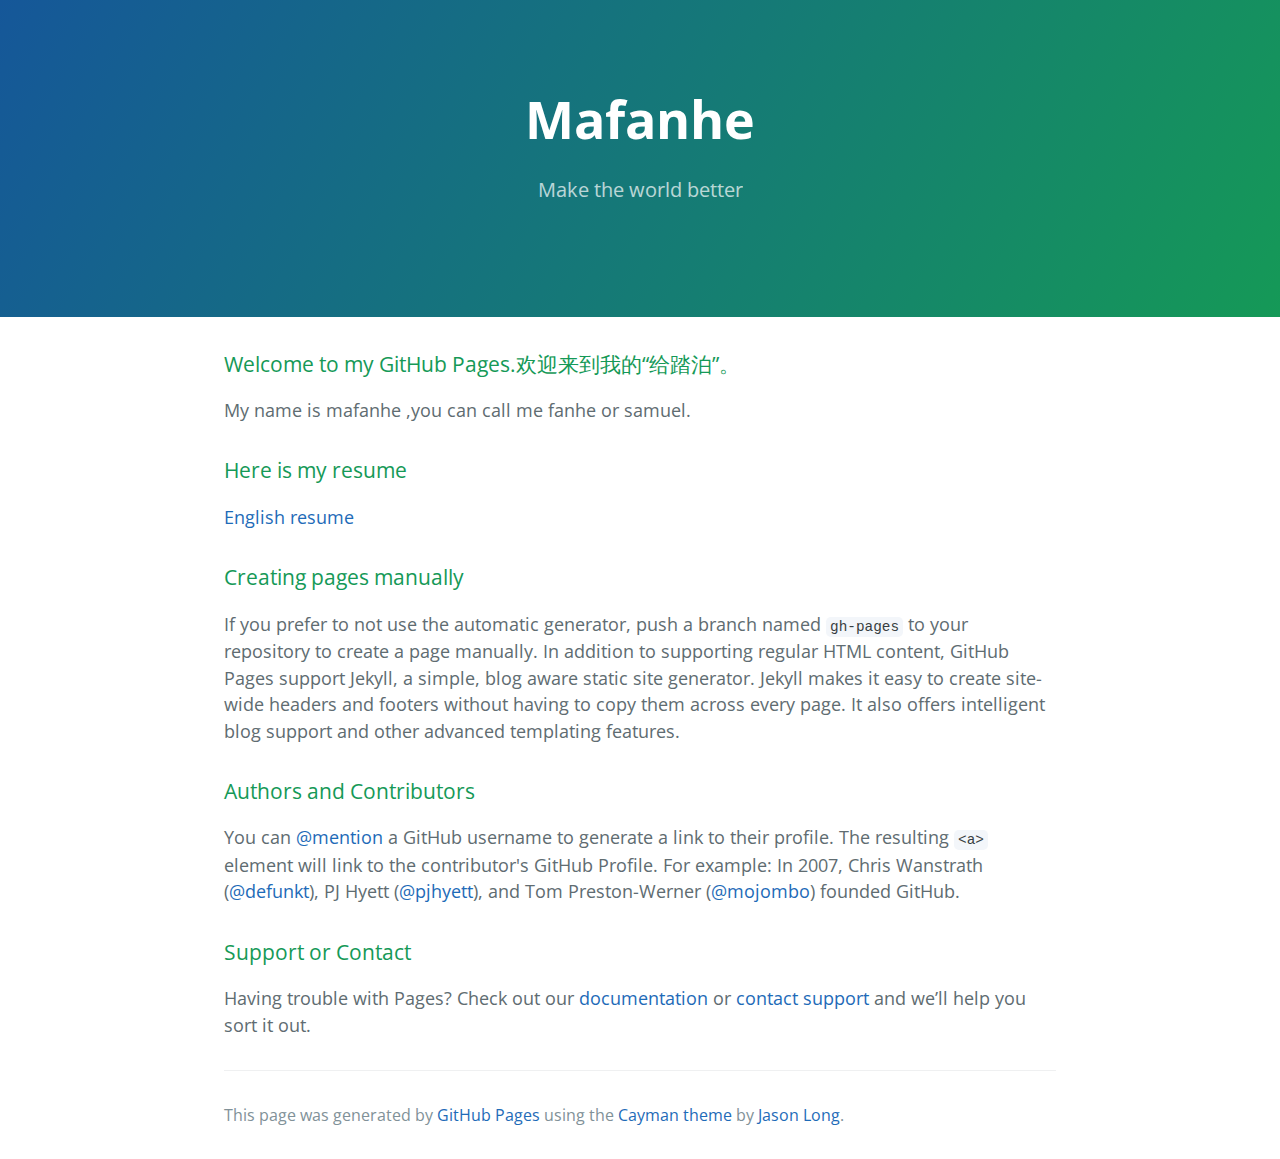
==== index.html @ d30d64c1 "Update index.html" ====
<!DOCTYPE html>
<html lang="en-us">
  <head>
    <meta charset="UTF-8">
    <title>Mafanhe by mafanhe</title>
    <meta name="viewport" content="width=device-width, initial-scale=1">
    <link rel="stylesheet" type="text/css" href="stylesheets/normalize.css" media="screen">
    <link href='http://fonts.googleapis.com/css?family=Open+Sans:400,700' rel='stylesheet' type='text/css'>
    <link rel="stylesheet" type="text/css" href="stylesheets/stylesheet.css" media="screen">
    <link rel="stylesheet" type="text/css" href="stylesheets/github-light.css" media="screen">
  </head>
  <body>
    <section class="page-header">
      <h1 class="project-name">Mafanhe</h1>
      <h2 class="project-tagline">Make the world better</h2>
    </section>

    <section class="main-content">
      <h3>
<a id="welcome-to-my-github-pages欢迎来到我的给踏泊" class="anchor" href="#welcome-to-my-github-pages%E6%AC%A2%E8%BF%8E%E6%9D%A5%E5%88%B0%E6%88%91%E7%9A%84%E7%BB%99%E8%B8%8F%E6%B3%8A" aria-hidden="true"><span class="octicon octicon-link"></span></a>Welcome to my GitHub Pages.欢迎来到我的“给踏泊”。</h3>

<p>My name is mafanhe ,you can call me fanhe or samuel.</p>

<h3>
<a id="here-is-my-resume" class="anchor" href="#here-is-my-resume" aria-hidden="true"><span class="octicon octicon-link"></span></a>Here is my resume</h3>

<p><a href="%E5%9C%A8%E7%BA%BF%E7%AE%80%E5%8E%86%E6%A8%A1%E6%9D%BF.html">English resume</a></p>

<h3>
<a id="creating-pages-manually" class="anchor" href="#creating-pages-manually" aria-hidden="true"><span class="octicon octicon-link"></span></a>Creating pages manually</h3>

<p>If you prefer to not use the automatic generator, push a branch named <code>gh-pages</code> to your repository to create a page manually. In addition to supporting regular HTML content, GitHub Pages support Jekyll, a simple, blog aware static site generator. Jekyll makes it easy to create site-wide headers and footers without having to copy them across every page. It also offers intelligent blog support and other advanced templating features.</p>

<h3>
<a id="authors-and-contributors" class="anchor" href="#authors-and-contributors" aria-hidden="true"><span class="octicon octicon-link"></span></a>Authors and Contributors</h3>

<p>You can <a href="https://github.com/blog/821" class="user-mention">@mention</a> a GitHub username to generate a link to their profile. The resulting <code>&lt;a&gt;</code> element will link to the contributor's GitHub Profile. For example: In 2007, Chris Wanstrath (<a href="https://github.com/defunkt" class="user-mention">@defunkt</a>), PJ Hyett (<a href="https://github.com/pjhyett" class="user-mention">@pjhyett</a>), and Tom Preston-Werner (<a href="https://github.com/mojombo" class="user-mention">@mojombo</a>) founded GitHub.</p>

<h3>
<a id="support-or-contact" class="anchor" href="#support-or-contact" aria-hidden="true"><span class="octicon octicon-link"></span></a>Support or Contact</h3>

<p>Having trouble with Pages? Check out our <a href="https://help.github.com/pages">documentation</a> or <a href="https://github.com/contact">contact support</a> and we’ll help you sort it out.</p>

      <footer class="site-footer">

        <span class="site-footer-credits">This page was generated by <a href="https://pages.github.com">GitHub Pages</a> using the <a href="https://github.com/jasonlong/cayman-theme">Cayman theme</a> by <a href="https://twitter.com/jasonlong">Jason Long</a>.</span>
      </footer>

    </section>

            <script type="text/javascript">
            var gaJsHost = (("https:" == document.location.protocol) ? "https://ssl." : "http://www.");
            document.write(unescape("%3Cscript src='" + gaJsHost + "google-analytics.com/ga.js' type='text/javascript'%3E%3C/script%3E"));
          </script>
          <script type="text/javascript">
            try {
              var pageTracker = _gat._getTracker("CN-320-1992");
            pageTracker._trackPageview();
            } catch(err) {}
          </script>

  </body>
</html>
---- stylesheets/stylesheet.css ----
* {
  box-sizing: border-box; }

body {
  padding: 0;
  margin: 0;
  font-family: "Open Sans", "Helvetica Neue", Helvetica, Arial, sans-serif;
  font-size: 16px;
  line-height: 1.5;
  color: #606c71; }

a {
  color: #1e6bb8;
  text-decoration: none; }
  a:hover {
    text-decoration: underline; }

.btn {
  display: inline-block;
  margin-bottom: 1rem;
  color: rgba(255, 255, 255, 0.7);
  background-color: rgba(255, 255, 255, 0.08);
  border-color: rgba(255, 255, 255, 0.2);
  border-style: solid;
  border-width: 1px;
  border-radius: 0.3rem;
  transition: color 0.2s, background-color 0.2s, border-color 0.2s; }
  .btn + .btn {
    margin-left: 1rem; }

.btn:hover {
  color: rgba(255, 255, 255, 0.8);
  text-decoration: none;
  background-color: rgba(255, 255, 255, 0.2);
  border-color: rgba(255, 255, 255, 0.3); }

@media screen and (min-width: 64em) {
  .btn {
    padding: 0.75rem 1rem; } }

@media screen and (min-width: 42em) and (max-width: 64em) {
  .btn {
    padding: 0.6rem 0.9rem;
    font-size: 0.9rem; } }

@media screen and (max-width: 42em) {
  .btn {
    display: block;
    width: 100%;
    padding: 0.75rem;
    font-size: 0.9rem; }
    .btn + .btn {
      margin-top: 1rem;
      margin-left: 0; } }

.page-header {
  color: #fff;
  text-align: center;
  background-color: #159957;
  background-image: linear-gradient(120deg, #155799, #159957); }

@media screen and (min-width: 64em) {
  .page-header {
    padding: 5rem 6rem; } }

@media screen and (min-width: 42em) and (max-width: 64em) {
  .page-header {
    padding: 3rem 4rem; } }

@media screen and (max-width: 42em) {
  .page-header {
    padding: 2rem 1rem; } }

.project-name {
  margin-top: 0;
  margin-bottom: 0.1rem; }

@media screen and (min-width: 64em) {
  .project-name {
    font-size: 3.25rem; } }

@media screen and (min-width: 42em) and (max-width: 64em) {
  .project-name {
    font-size: 2.25rem; } }

@media screen and (max-width: 42em) {
  .project-name {
    font-size: 1.75rem; } }

.project-tagline {
  margin-bottom: 2rem;
  font-weight: normal;
  opacity: 0.7; }

@media screen and (min-width: 64em) {
  .project-tagline {
    font-size: 1.25rem; } }

@media screen and (min-width: 42em) and (max-width: 64em) {
  .project-tagline {
    font-size: 1.15rem; } }

@media screen and (max-width: 42em) {
  .project-tagline {
    font-size: 1rem; } }

.main-content :first-child {
  margin-top: 0; }
.main-content img {
  max-width: 100%; }
.main-content h1, .main-content h2, .main-content h3, .main-content h4, .main-content h5, .main-content h6 {
  margin-top: 2rem;
  margin-bottom: 1rem;
  font-weight: normal;
  color: #159957; }
.main-content p {
  margin-bottom: 1em; }
.main-content code {
  padding: 2px 4px;
  font-family: Consolas, "Liberation Mono", Menlo, Courier, monospace;
  font-size: 0.9rem;
  color: #383e41;
  background-color: #f3f6fa;
  border-radius: 0.3rem; }
.main-content pre {
  padding: 0.8rem;
  margin-top: 0;
  margin-bottom: 1rem;
  font: 1rem Consolas, "Liberation Mono", Menlo, Courier, monospace;
  color: #567482;
  word-wrap: normal;
  background-color: #f3f6fa;
  border: solid 1px #dce6f0;
  border-radius: 0.3rem; }
  .main-content pre > code {
    padding: 0;
    margin: 0;
    font-size: 0.9rem;
    color: #567482;
    word-break: normal;
    white-space: pre;
    background: transparent;
    border: 0; }
.main-content .highlight {
  margin-bottom: 1rem; }
  .main-content .highlight pre {
    margin-bottom: 0;
    word-break: normal; }
.main-content .highlight pre, .main-content pre {
  padding: 0.8rem;
  overflow: auto;
  font-size: 0.9rem;
  line-height: 1.45;
  border-radius: 0.3rem; }
.main-content pre code, .main-content pre tt {
  display: inline;
  max-width: initial;
  padding: 0;
  margin: 0;
  overflow: initial;
  line-height: inherit;
  word-wrap: normal;
  background-color: transparent;
  border: 0; }
  .main-content pre code:before, .main-content pre code:after, .main-content pre tt:before, .main-content pre tt:after {
    content: normal; }
.main-content ul, .main-content ol {
  margin-top: 0; }
.main-content blockquote {
  padding: 0 1rem;
  margin-left: 0;
  color: #819198;
  border-left: 0.3rem solid #dce6f0; }
  .main-content blockquote > :first-child {
    margin-top: 0; }
  .main-content blockquote > :last-child {
    margin-bottom: 0; }
.main-content table {
  display: block;
  width: 100%;
  overflow: auto;
  word-break: normal;
  word-break: keep-all; }
  .main-content table th {
    font-weight: bold; }
  .main-content table th, .main-content table td {
    padding: 0.5rem 1rem;
    border: 1px solid #e9ebec; }
.main-content dl {
  padding: 0; }
  .main-content dl dt {
    padding: 0;
    margin-top: 1rem;
    font-size: 1rem;
    font-weight: bold; }
  .main-content dl dd {
    padding: 0;
    margin-bottom: 1rem; }
.main-content hr {
  height: 2px;
  padding: 0;
  margin: 1rem 0;
  background-color: #eff0f1;
  border: 0; }

@media screen and (min-width: 64em) {
  .main-content {
    max-width: 64rem;
    padding: 2rem 6rem;
    margin: 0 auto;
    font-size: 1.1rem; } }

@media screen and (min-width: 42em) and (max-width: 64em) {
  .main-content {
    padding: 2rem 4rem;
    font-size: 1.1rem; } }

@media screen and (max-width: 42em) {
  .main-content {
    padding: 2rem 1rem;
    font-size: 1rem; } }

.site-footer {
  padding-top: 2rem;
  margin-top: 2rem;
  border-top: solid 1px #eff0f1; }

.site-footer-owner {
  display: block;
  font-weight: bold; }

.site-footer-credits {
  color: #819198; }

@media screen and (min-width: 64em) {
  .site-footer {
    font-size: 1rem; } }

@media screen and (min-width: 42em) and (max-width: 64em) {
  .site-footer {
    font-size: 1rem; } }

@media screen and (max-width: 42em) {
  .site-footer {
    font-size: 0.9rem; } }
---- stylesheets/github-light.css ----
/*
   Copyright 2014 GitHub Inc.

   Licensed under the Apache License, Version 2.0 (the "License");
   you may not use this file except in compliance with the License.
   You may obtain a copy of the License at

       http://www.apache.org/licenses/LICENSE-2.0

   Unless required by applicable law or agreed to in writing, software
   distributed under the License is distributed on an "AS IS" BASIS,
   WITHOUT WARRANTIES OR CONDITIONS OF ANY KIND, either express or implied.
   See the License for the specific language governing permissions and
   limitations under the License.

*/

.pl-c /* comment */ {
  color: #969896;
}

.pl-c1      /* constant, markup.raw, meta.diff.header, meta.module-reference, meta.property-name, support, support.constant, support.variable, variable.other.constant */,
.pl-s .pl-v /* string variable */ {
  color: #0086b3;
}

.pl-e  /* entity */,
.pl-en /* entity.name */ {
  color: #795da3;
}

.pl-s .pl-s1 /* string source */,
.pl-smi      /* storage.modifier.import, storage.modifier.package, storage.type.java, variable.other, variable.parameter.function */ {
  color: #333;
}

.pl-ent /* entity.name.tag */ {
  color: #63a35c;
}

.pl-k /* keyword, storage, storage.type */ {
  color: #a71d5d;
}

.pl-pds              /* punctuation.definition.string, string.regexp.character-class */,
.pl-s                /* string */,
.pl-s .pl-pse .pl-s1 /* string punctuation.section.embedded source */,
.pl-sr               /* string.regexp */,
.pl-sr .pl-cce       /* string.regexp constant.character.escape */,
.pl-sr .pl-sra       /* string.regexp string.regexp.arbitrary-repitition */,
.pl-sr .pl-sre       /* string.regexp source.ruby.embedded */ {
  color: #183691;
}

.pl-v /* variable */ {
  color: #ed6a43;
}

.pl-id /* invalid.deprecated */ {
  color: #b52a1d;
}

.pl-ii /* invalid.illegal */ {
  background-color: #b52a1d;
  color: #f8f8f8;
}

.pl-sr .pl-cce /* string.regexp constant.character.escape */ {
  color: #63a35c;
  font-weight: bold;
}

.pl-ml /* markup.list */ {
  color: #693a17;
}

.pl-mh        /* markup.heading */,
.pl-mh .pl-en /* markup.heading entity.name */,
.pl-ms        /* meta.separator */ {
  color: #1d3e81;
  font-weight: bold;
}

.pl-mq /* markup.quote */ {
  color: #008080;
}

.pl-mi /* markup.italic */ {
  color: #333;
  font-style: italic;
}

.pl-mb /* markup.bold */ {
  color: #333;
  font-weight: bold;
}

.pl-md /* markup.deleted, meta.diff.header.from-file */ {
  background-color: #ffecec;
  color: #bd2c00;
}

.pl-mi1 /* markup.inserted, meta.diff.header.to-file */ {
  background-color: #eaffea;
  color: #55a532;
}

.pl-mdr /* meta.diff.range */ {
  color: #795da3;
  font-weight: bold;
}

.pl-mo /* meta.output */ {
  color: #1d3e81;
}
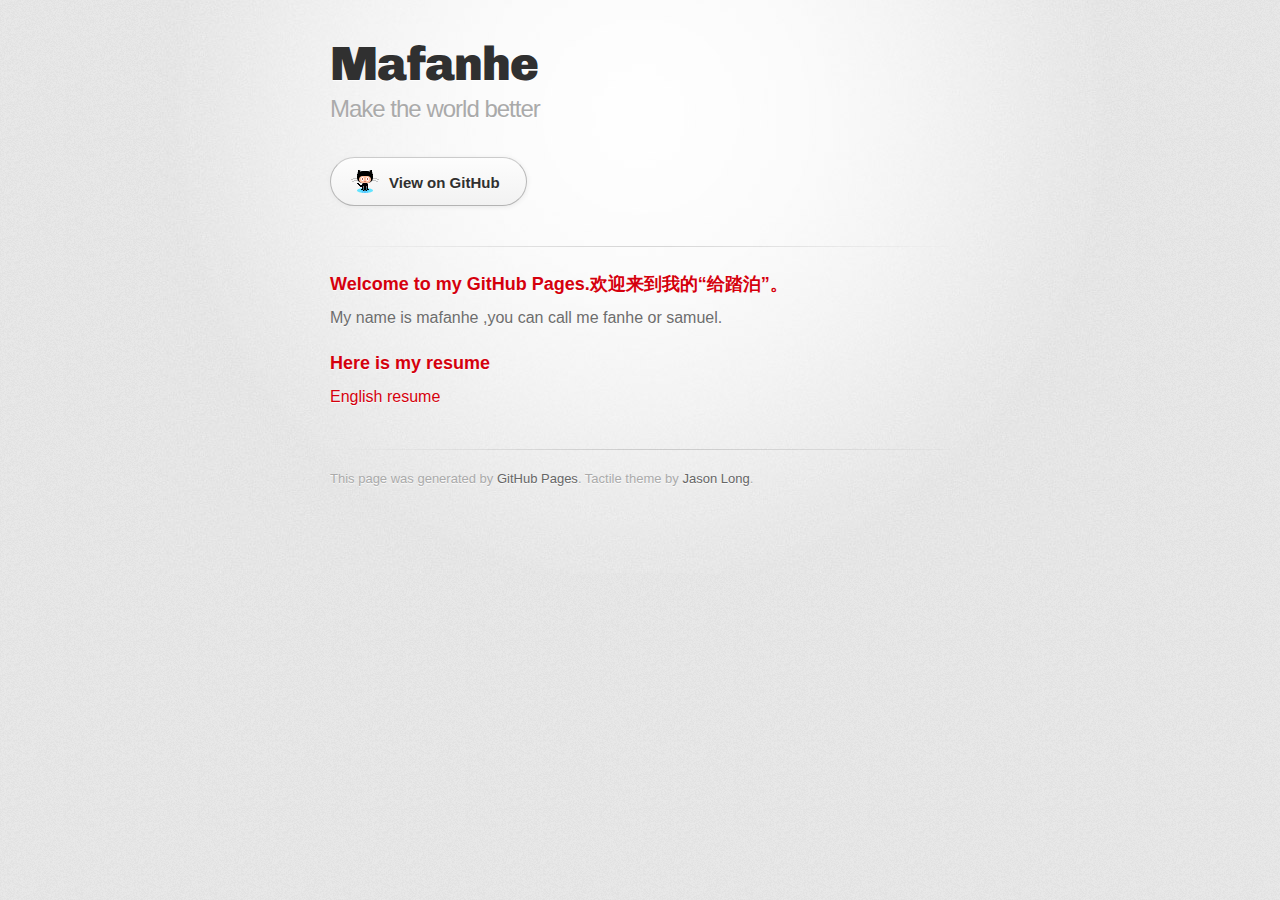
==== commit 5c2b5d1f: "Replace master branch with page content via GitHub" ====
--- a/index.html
+++ b/index.html
@@ -1,22 +1,35 @@
 <!DOCTYPE html>
-<html lang="en-us">
+<html>
   <head>
-    <meta charset="UTF-8">
+    <meta charset='utf-8'>
+    <meta http-equiv="X-UA-Compatible" content="chrome=1">
+    <link href='https://fonts.googleapis.com/css?family=Chivo:900' rel='stylesheet' type='text/css'>
+    <link rel="stylesheet" type="text/css" href="stylesheets/stylesheet.css" media="screen">
+    <link rel="stylesheet" type="text/css" href="stylesheets/github-dark.css" media="screen">
+    <link rel="stylesheet" type="text/css" href="stylesheets/print.css" media="print">
+    <!--[if lt IE 9]>
+    <script src="//html5shiv.googlecode.com/svn/trunk/html5.js"></script>
+    <![endif]-->
     <title>Mafanhe by mafanhe</title>
-    <meta name="viewport" content="width=device-width, initial-scale=1">
-    <link rel="stylesheet" type="text/css" href="stylesheets/normalize.css" media="screen">
-    <link href='http://fonts.googleapis.com/css?family=Open+Sans:400,700' rel='stylesheet' type='text/css'>
-    <link rel="stylesheet" type="text/css" href="stylesheets/stylesheet.css" media="screen">
-    <link rel="stylesheet" type="text/css" href="stylesheets/github-light.css" media="screen">
   </head>
+
   <body>
-    <section class="page-header">
-      <h1 class="project-name">Mafanhe</h1>
-      <h2 class="project-tagline">Make the world better</h2>
-    </section>
+    <div id="container">
+      <div class="inner">
 
-    <section class="main-content">
-      <h3>
+        <header>
+          <h1>Mafanhe</h1>
+          <h2>Make the world better</h2>
+        </header>
+
+        <section id="downloads" class="clearfix">
+          <a href="https://github.com/mafanhe" id="view-on-github" class="button"><span>View on GitHub</span></a>
+        </section>
+
+        <hr>
+
+        <section id="main_content">
+          <h3>
 <a id="welcome-to-my-github-pages欢迎来到我的给踏泊" class="anchor" href="#welcome-to-my-github-pages%E6%AC%A2%E8%BF%8E%E6%9D%A5%E5%88%B0%E6%88%91%E7%9A%84%E7%BB%99%E8%B8%8F%E6%B3%8A" aria-hidden="true"><span class="octicon octicon-link"></span></a>Welcome to my GitHub Pages.欢迎来到我的“给踏泊”。</h3>
 
 <p>My name is mafanhe ,you can call me fanhe or samuel.</p>
@@ -24,31 +37,14 @@
 <h3>
 <a id="here-is-my-resume" class="anchor" href="#here-is-my-resume" aria-hidden="true"><span class="octicon octicon-link"></span></a>Here is my resume</h3>
 
-<p><a href="%E5%9C%A8%E7%BA%BF%E7%AE%80%E5%8E%86%E6%A8%A1%E6%9D%BF.html">English resume</a></p>
+<p><a href="mafanhe.github.io/%E5%9C%A8%E7%BA%BF%E7%AE%80%E5%8E%86%E6%A8%A1%E6%9D%BF.html">English resume</a></p>
+        </section>
 
-<h3>
-<a id="creating-pages-manually" class="anchor" href="#creating-pages-manually" aria-hidden="true"><span class="octicon octicon-link"></span></a>Creating pages manually</h3>
+        <footer>
+          This page was generated by <a href="https://pages.github.com">GitHub Pages</a>. Tactile theme by <a href="https://twitter.com/jasonlong">Jason Long</a>.
+        </footer>
 
-<p>If you prefer to not use the automatic generator, push a branch named <code>gh-pages</code> to your repository to create a page manually. In addition to supporting regular HTML content, GitHub Pages support Jekyll, a simple, blog aware static site generator. Jekyll makes it easy to create site-wide headers and footers without having to copy them across every page. It also offers intelligent blog support and other advanced templating features.</p>
-
-<h3>
-<a id="authors-and-contributors" class="anchor" href="#authors-and-contributors" aria-hidden="true"><span class="octicon octicon-link"></span></a>Authors and Contributors</h3>
-
-<p>You can <a href="https://github.com/blog/821" class="user-mention">@mention</a> a GitHub username to generate a link to their profile. The resulting <code>&lt;a&gt;</code> element will link to the contributor's GitHub Profile. For example: In 2007, Chris Wanstrath (<a href="https://github.com/defunkt" class="user-mention">@defunkt</a>), PJ Hyett (<a href="https://github.com/pjhyett" class="user-mention">@pjhyett</a>), and Tom Preston-Werner (<a href="https://github.com/mojombo" class="user-mention">@mojombo</a>) founded GitHub.</p>
-
-<h3>
-<a id="support-or-contact" class="anchor" href="#support-or-contact" aria-hidden="true"><span class="octicon octicon-link"></span></a>Support or Contact</h3>
-
-<p>Having trouble with Pages? Check out our <a href="https://help.github.com/pages">documentation</a> or <a href="https://github.com/contact">contact support</a> and we’ll help you sort it out.</p>
-
-      <footer class="site-footer">
-
-        <span class="site-footer-credits">This page was generated by <a href="https://pages.github.com">GitHub Pages</a> using the <a href="https://github.com/jasonlong/cayman-theme">Cayman theme</a> by <a href="https://twitter.com/jasonlong">Jason Long</a>.</span>
-      </footer>
-
-    </section>
-
-            <script type="text/javascript">
+                  <script type="text/javascript">
             var gaJsHost = (("https:" == document.location.protocol) ? "https://ssl." : "http://www.");
             document.write(unescape("%3Cscript src='" + gaJsHost + "google-analytics.com/ga.js' type='text/javascript'%3E%3C/script%3E"));
           </script>
@@ -59,6 +55,7 @@
             } catch(err) {}
           </script>
 
+      </div>
+    </div>
   </body>
 </html>
-
--- a/stylesheets/stylesheet.css
+++ b/stylesheets/stylesheet.css
@@ -1,245 +1,373 @@
-* {
-  box-sizing: border-box; }
-
+/* http://meyerweb.com/eric/tools/css/reset/
+   v2.0 | 20110126
+   License: none (public domain)
+*/
+html, body, div, span, applet, object, iframe,
+h1, h2, h3, h4, h5, h6, p, blockquote, pre,
+a, abbr, acronym, address, big, cite, code,
+del, dfn, em, img, ins, kbd, q, s, samp,
+small, strike, strong, sub, sup, tt, var,
+b, u, i, center,
+dl, dt, dd, ol, ul, li,
+fieldset, form, label, legend,
+table, caption, tbody, tfoot, thead, tr, th, td,
+article, aside, canvas, details, embed,
+figure, figcaption, footer, header, hgroup,
+menu, nav, output, ruby, section, summary,
+time, mark, audio, video {
+	padding: 0;
+	margin: 0;
+	font: inherit;
+	font-size: 100%;
+	vertical-align: baseline;
+	border: 0;
+}
+/* HTML5 display-role reset for older browsers */
+article, aside, details, figcaption, figure,
+footer, header, hgroup, menu, nav, section {
+	display: block;
+}
 body {
+	line-height: 1;
+}
+ol, ul {
+	list-style: none;
+}
+blockquote, q {
+	quotes: none;
+}
+blockquote:before, blockquote:after,
+q:before, q:after {
+	content: '';
+	content: none;
+}
+table {
+	border-spacing: 0;
+	border-collapse: collapse;
+}
+
+/* LAYOUT STYLES */
+body {
+  font-family: 'Helvetica Neue', Helvetica, Arial, serif;
+  font-size: 1em;
+  line-height: 1.5;
+  color: #6d6d6d;
+  text-shadow: 0 1px 0 rgba(255, 255, 255, 0.8);
+  background: #e7e7e7 url(../images/body-bg.png) 0 0 repeat;
+}
+
+a {
+  color: #d5000d;
+}
+a:hover {
+  color: #c5000c;
+}
+
+header {
+  padding-top: 35px;
+  padding-bottom: 25px;
+}
+
+header h1 {
+  font-family: 'Chivo', 'Helvetica Neue', Helvetica, Arial, serif;
+  font-size: 48px; font-weight: 900;
+  line-height: 1.2;
+  color: #303030;
+  letter-spacing: -1px;
+}
+
+header h2 {
+  font-size: 24px;
+  font-weight: normal;
+  line-height: 1.3;
+  color: #aaa;
+  letter-spacing: -1px;
+}
+
+#container {
+  min-height: 595px;
+  background: transparent url(../images/highlight-bg.jpg) 50% 0 no-repeat;
+}
+
+.inner {
+  width: 620px;
+  margin: 0 auto;
+}
+
+#container .inner img {
+  max-width: 100%;
+}
+
+#downloads {
+  margin-bottom: 40px;
+}
+
+a.button {
+  display: block;
+  float: left;
+  width: 179px;
+  padding: 12px 8px 12px 8px;
+  margin-right: 14px;
+  font-size: 15px;
+  font-weight: bold;
+  line-height: 25px;
+  color: #303030;
+  background: #fdfdfd; /* Old browsers */
+  background: -moz-linear-gradient(top,  #fdfdfd 0%, #f2f2f2 100%); /* FF3.6+ */
+  background: -webkit-gradient(linear, left top, left bottom, color-stop(0%,#fdfdfd), color-stop(100%,#f2f2f2)); /* Chrome,Safari4+ */
+  background: -webkit-linear-gradient(top,  #fdfdfd 0%,#f2f2f2 100%); /* Chrome10+,Safari5.1+ */
+  background: -o-linear-gradient(top,  #fdfdfd 0%,#f2f2f2 100%); /* Opera 11.10+ */
+  background: -ms-linear-gradient(top,  #fdfdfd 0%,#f2f2f2 100%); /* IE10+ */
+  background: linear-gradient(top,  #fdfdfd 0%,#f2f2f2 100%); /* W3C */
+  filter: progid:DXImageTransform.Microsoft.gradient( startColorstr='#fdfdfd', endColorstr='#f2f2f2',GradientType=0 ); /* IE6-9 */
+  border-top: solid 1px #cbcbcb;
+  border-right: solid 1px #b7b7b7;
+  border-bottom: solid 1px #b3b3b3;
+  border-left: solid 1px #b7b7b7;
+  border-radius: 30px;
+  -webkit-box-shadow: 10px 10px 5px #888;
+  -moz-box-shadow: 10px 10px 5px #888;
+  box-shadow: 0px 1px 5px #e8e8e8;
+  -moz-border-radius: 30px;
+  -webkit-border-radius: 30px;
+}
+a.button:hover {
+  background: #fafafa; /* Old browsers */
+  background: -moz-linear-gradient(top,  #fdfdfd 0%, #f6f6f6 100%); /* FF3.6+ */
+  background: -webkit-gradient(linear, left top, left bottom, color-stop(0%,#fdfdfd), color-stop(100%,#f6f6f6)); /* Chrome,Safari4+ */
+  background: -webkit-linear-gradient(top,  #fdfdfd 0%,#f6f6f6 100%); /* Chrome10+,Safari5.1+ */
+  background: -o-linear-gradient(top,  #fdfdfd 0%,#f6f6f6 100%); /* Opera 11.10+ */
+  background: -ms-linear-gradient(top,  #fdfdfd 0%,#f6f6f6 100%); /* IE10+ */
+  background: linear-gradient(top,  #fdfdfd 0%,#f6f6f6, 100%); /* W3C */
+  filter: progid:DXImageTransform.Microsoft.gradient( startColorstr='#fdfdfd', endColorstr='#f6f6f6',GradientType=0 ); /* IE6-9 */
+  border-top: solid 1px #b7b7b7;
+  border-right: solid 1px #b3b3b3;
+  border-bottom: solid 1px #b3b3b3;
+  border-left: solid 1px #b3b3b3;
+}
+
+a.button span {
+  display: block;
+  height: 23px;
+  padding-left: 50px;
+}
+
+#download-zip span {
+  background: transparent url(../images/zip-icon.png) 12px 50% no-repeat;
+}
+#download-tar-gz span {
+  background: transparent url(../images/tar-gz-icon.png) 12px 50% no-repeat;
+}
+#view-on-github span {
+  background: transparent url(../images/octocat-icon.png) 12px 50% no-repeat;
+}
+#view-on-github {
+  margin-right: 0;
+}
+
+code, pre {
+  margin-bottom: 30px;
+  font-family: Monaco, "Bitstream Vera Sans Mono", "Lucida Console", Terminal;
+  font-size: 14px;
+  color: #222;
+}
+
+code {
+  padding: 0 3px;
+  background-color: #f2f2f2;
+  border: solid 1px #ddd;
+}
+
+pre {
+  padding: 20px;
+  overflow: auto;
+  color: #f2f2f2;
+  text-shadow: none;
+  background: #303030;
+}
+pre code {
   padding: 0;
-  margin: 0;
-  font-family: "Open Sans", "Helvetica Neue", Helvetica, Arial, sans-serif;
+  color: #f2f2f2;
+  background-color: #303030;
+  border: none;
+}
+
+ul, ol, dl {
+  margin-bottom: 20px;
+}
+
+
+/* COMMON STYLES */
+
+hr {
+  height: 1px;
+  padding-bottom: 1em;
+  margin-top: 1em;
+  line-height: 1px;
+  background: transparent url('../images/hr.png') 50% 0 no-repeat;
+  border: none;
+}
+
+strong {
+  font-weight: bold;
+}
+
+em {
+  font-style: italic;
+}
+
+table {
+  width: 100%;
+  border: 1px solid #ebebeb;
+}
+
+th {
+  font-weight: 500;
+}
+
+td {
+  font-weight: 300;
+  text-align: center;
+  border: 1px solid #ebebeb;
+}
+
+form {
+  padding: 20px;
+  background: #f2f2f2;
+
+}
+
+
+/* GENERAL ELEMENT TYPE STYLES */
+
+h1 {
+  font-size: 32px;
+}
+
+h2 {
+  margin-bottom: 8px;
+  font-size: 22px;
+  font-weight: bold;
+  color: #303030;
+}
+
+h3 {
+  margin-bottom: 8px;
+  font-size: 18px;
+  font-weight: bold;
+  color: #d5000d;
+}
+
+h4 {
   font-size: 16px;
-  line-height: 1.5;
-  color: #606c71; }
+  font-weight: bold;
+  color: #303030;
+}
+
+h5 {
+  font-size: 1em;
+  color: #303030;
+}
+
+h6 {
+  font-size: .8em;
+  color: #303030;
+}
+
+p {
+  margin-bottom: 20px;
+  font-weight: 300;
+}
 
 a {
-  color: #1e6bb8;
-  text-decoration: none; }
-  a:hover {
-    text-decoration: underline; }
-
-.btn {
-  display: inline-block;
-  margin-bottom: 1rem;
-  color: rgba(255, 255, 255, 0.7);
-  background-color: rgba(255, 255, 255, 0.08);
-  border-color: rgba(255, 255, 255, 0.2);
-  border-style: solid;
-  border-width: 1px;
-  border-radius: 0.3rem;
-  transition: color 0.2s, background-color 0.2s, border-color 0.2s; }
-  .btn + .btn {
-    margin-left: 1rem; }
-
-.btn:hover {
-  color: rgba(255, 255, 255, 0.8);
   text-decoration: none;
-  background-color: rgba(255, 255, 255, 0.2);
-  border-color: rgba(255, 255, 255, 0.3); }
-
-@media screen and (min-width: 64em) {
-  .btn {
-    padding: 0.75rem 1rem; } }
-
-@media screen and (min-width: 42em) and (max-width: 64em) {
-  .btn {
-    padding: 0.6rem 0.9rem;
-    font-size: 0.9rem; } }
-
-@media screen and (max-width: 42em) {
-  .btn {
-    display: block;
-    width: 100%;
-    padding: 0.75rem;
-    font-size: 0.9rem; }
-    .btn + .btn {
-      margin-top: 1rem;
-      margin-left: 0; } }
-
-.page-header {
-  color: #fff;
-  text-align: center;
-  background-color: #159957;
-  background-image: linear-gradient(120deg, #155799, #159957); }
-
-@media screen and (min-width: 64em) {
-  .page-header {
-    padding: 5rem 6rem; } }
-
-@media screen and (min-width: 42em) and (max-width: 64em) {
-  .page-header {
-    padding: 3rem 4rem; } }
-
-@media screen and (max-width: 42em) {
-  .page-header {
-    padding: 2rem 1rem; } }
-
-.project-name {
-  margin-top: 0;
-  margin-bottom: 0.1rem; }
-
-@media screen and (min-width: 64em) {
-  .project-name {
-    font-size: 3.25rem; } }
-
-@media screen and (min-width: 42em) and (max-width: 64em) {
-  .project-name {
-    font-size: 2.25rem; } }
-
-@media screen and (max-width: 42em) {
-  .project-name {
-    font-size: 1.75rem; } }
-
-.project-tagline {
-  margin-bottom: 2rem;
-  font-weight: normal;
-  opacity: 0.7; }
-
-@media screen and (min-width: 64em) {
-  .project-tagline {
-    font-size: 1.25rem; } }
-
-@media screen and (min-width: 42em) and (max-width: 64em) {
-  .project-tagline {
-    font-size: 1.15rem; } }
-
-@media screen and (max-width: 42em) {
-  .project-tagline {
-    font-size: 1rem; } }
-
-.main-content :first-child {
-  margin-top: 0; }
-.main-content img {
-  max-width: 100%; }
-.main-content h1, .main-content h2, .main-content h3, .main-content h4, .main-content h5, .main-content h6 {
-  margin-top: 2rem;
-  margin-bottom: 1rem;
-  font-weight: normal;
-  color: #159957; }
-.main-content p {
-  margin-bottom: 1em; }
-.main-content code {
-  padding: 2px 4px;
-  font-family: Consolas, "Liberation Mono", Menlo, Courier, monospace;
-  font-size: 0.9rem;
-  color: #383e41;
-  background-color: #f3f6fa;
-  border-radius: 0.3rem; }
-.main-content pre {
-  padding: 0.8rem;
-  margin-top: 0;
-  margin-bottom: 1rem;
-  font: 1rem Consolas, "Liberation Mono", Menlo, Courier, monospace;
-  color: #567482;
-  word-wrap: normal;
-  background-color: #f3f6fa;
-  border: solid 1px #dce6f0;
-  border-radius: 0.3rem; }
-  .main-content pre > code {
-    padding: 0;
-    margin: 0;
-    font-size: 0.9rem;
-    color: #567482;
-    word-break: normal;
-    white-space: pre;
-    background: transparent;
-    border: 0; }
-.main-content .highlight {
-  margin-bottom: 1rem; }
-  .main-content .highlight pre {
-    margin-bottom: 0;
-    word-break: normal; }
-.main-content .highlight pre, .main-content pre {
-  padding: 0.8rem;
-  overflow: auto;
-  font-size: 0.9rem;
-  line-height: 1.45;
-  border-radius: 0.3rem; }
-.main-content pre code, .main-content pre tt {
-  display: inline;
-  max-width: initial;
-  padding: 0;
-  margin: 0;
-  overflow: initial;
-  line-height: inherit;
-  word-wrap: normal;
-  background-color: transparent;
-  border: 0; }
-  .main-content pre code:before, .main-content pre code:after, .main-content pre tt:before, .main-content pre tt:after {
-    content: normal; }
-.main-content ul, .main-content ol {
-  margin-top: 0; }
-.main-content blockquote {
-  padding: 0 1rem;
-  margin-left: 0;
-  color: #819198;
-  border-left: 0.3rem solid #dce6f0; }
-  .main-content blockquote > :first-child {
-    margin-top: 0; }
-  .main-content blockquote > :last-child {
-    margin-bottom: 0; }
-.main-content table {
+}
+
+p a {
+  font-weight: 400;
+}
+
+blockquote {
+  padding: 0 0 0 30px;
+  margin-bottom: 20px;
+  font-size: 1.6em;
+  border-left: 10px solid #e9e9e9;
+}
+
+ul li {
+  list-style-position: inside;
+  list-style: disc;
+  padding-left: 20px;
+}
+
+ol li {
+  list-style-position: inside;
+  list-style: decimal;
+  padding-left: 3px;
+}
+
+dl dt {
+  color: #303030;
+}
+
+footer {
+  padding-top: 20px;
+  padding-bottom: 30px;
+  margin-top: 40px;
+  font-size: 13px;
+  color: #aaa;
+  background: transparent url('../images/hr.png') 0 0 no-repeat;
+}
+
+footer a {
+  color: #666;
+}
+footer a:hover {
+  color: #444;
+}
+
+/* MISC */
+.clearfix:after {
   display: block;
-  width: 100%;
-  overflow: auto;
-  word-break: normal;
-  word-break: keep-all; }
-  .main-content table th {
-    font-weight: bold; }
-  .main-content table th, .main-content table td {
-    padding: 0.5rem 1rem;
-    border: 1px solid #e9ebec; }
-.main-content dl {
-  padding: 0; }
-  .main-content dl dt {
-    padding: 0;
-    margin-top: 1rem;
-    font-size: 1rem;
-    font-weight: bold; }
-  .main-content dl dd {
-    padding: 0;
-    margin-bottom: 1rem; }
-.main-content hr {
-  height: 2px;
-  padding: 0;
-  margin: 1rem 0;
-  background-color: #eff0f1;
-  border: 0; }
-
-@media screen and (min-width: 64em) {
-  .main-content {
-    max-width: 64rem;
-    padding: 2rem 6rem;
+  height: 0;
+  clear: both;
+  visibility: hidden;
+  content: '.';
+}
+
+.clearfix {display: inline-block;}
+* html .clearfix {height: 1%;}
+.clearfix {display: block;}
+
+/* #Media Queries
+================================================== */
+
+/* Smaller than standard 960 (devices and browsers) */
+@media only screen and (max-width: 959px) { }
+
+/* Tablet Portrait size to standard 960 (devices and browsers) */
+@media only screen and (min-width: 768px) and (max-width: 959px) { }
+
+/* All Mobile Sizes (devices and browser) */
+@media only screen and (max-width: 767px) {
+  header {
+    padding-top: 10px;
+    padding-bottom: 10px;
+  }
+  #downloads {
+    margin-bottom: 25px;
+  }
+  #download-zip, #download-tar-gz {
+    display: none;
+  }
+  .inner {
+    width: 94%;
     margin: 0 auto;
-    font-size: 1.1rem; } }
-
-@media screen and (min-width: 42em) and (max-width: 64em) {
-  .main-content {
-    padding: 2rem 4rem;
-    font-size: 1.1rem; } }
-
-@media screen and (max-width: 42em) {
-  .main-content {
-    padding: 2rem 1rem;
-    font-size: 1rem; } }
-
-.site-footer {
-  padding-top: 2rem;
-  margin-top: 2rem;
-  border-top: solid 1px #eff0f1; }
-
-.site-footer-owner {
-  display: block;
-  font-weight: bold; }
-
-.site-footer-credits {
-  color: #819198; }
-
-@media screen and (min-width: 64em) {
-  .site-footer {
-    font-size: 1rem; } }
-
-@media screen and (min-width: 42em) and (max-width: 64em) {
-  .site-footer {
-    font-size: 1rem; } }
-
-@media screen and (max-width: 42em) {
-  .site-footer {
-    font-size: 0.9rem; } }
+  }
+}
+
+/* Mobile Landscape Size to Tablet Portrait (devices and browsers) */
+@media only screen and (min-width: 480px) and (max-width: 767px) { }
+
+/* Mobile Portrait Size to Mobile Landscape Size (devices and browsers) */
+@media only screen and (max-width: 479px) { }
--- a/stylesheets/github-dark.css
+++ b/stylesheets/github-dark.css
@@ -0,0 +1,116 @@
+/*
+   Copyright 2014 GitHub Inc.
+
+   Licensed under the Apache License, Version 2.0 (the "License");
+   you may not use this file except in compliance with the License.
+   You may obtain a copy of the License at
+
+       http://www.apache.org/licenses/LICENSE-2.0
+
+   Unless required by applicable law or agreed to in writing, software
+   distributed under the License is distributed on an "AS IS" BASIS,
+   WITHOUT WARRANTIES OR CONDITIONS OF ANY KIND, either express or implied.
+   See the License for the specific language governing permissions and
+   limitations under the License.
+
+*/
+
+.pl-c /* comment */ {
+  color: #969896;
+}
+
+.pl-c1      /* constant, markup.raw, meta.diff.header, meta.module-reference, meta.property-name, support, support.constant, support.variable, variable.other.constant */,
+.pl-s .pl-v /* string variable */ {
+  color: #0099cd;
+}
+
+.pl-e  /* entity */,
+.pl-en /* entity.name */ {
+  color: #9774cb;
+}
+
+.pl-s .pl-s1 /* string source */,
+.pl-smi      /* storage.modifier.import, storage.modifier.package, storage.type.java, variable.other, variable.parameter.function */ {
+  color: #ddd;
+}
+
+.pl-ent /* entity.name.tag */ {
+  color: #7bcc72;
+}
+
+.pl-k /* keyword, storage, storage.type */ {
+  color: #cc2372;
+}
+
+.pl-pds              /* punctuation.definition.string, string.regexp.character-class */,
+.pl-s                /* string */,
+.pl-s .pl-pse .pl-s1 /* string punctuation.section.embedded source */,
+.pl-sr               /* string.regexp */,
+.pl-sr .pl-cce       /* string.regexp constant.character.escape */,
+.pl-sr .pl-sra       /* string.regexp string.regexp.arbitrary-repitition */,
+.pl-sr .pl-sre       /* string.regexp source.ruby.embedded */ {
+  color: #3c66e2;
+}
+
+.pl-v /* variable */ {
+  color: #fb8764;
+}
+
+.pl-id /* invalid.deprecated */ {
+  color: #e63525;
+}
+
+.pl-ii /* invalid.illegal */ {
+  background-color: #e63525;
+  color: #f8f8f8;
+}
+
+.pl-sr .pl-cce /* string.regexp constant.character.escape */ {
+  color: #7bcc72;
+  font-weight: bold;
+}
+
+.pl-ml /* markup.list */ {
+  color: #c26b2b;
+}
+
+.pl-mh        /* markup.heading */,
+.pl-mh .pl-en /* markup.heading entity.name */,
+.pl-ms        /* meta.separator */ {
+  color: #264ec5;
+  font-weight: bold;
+}
+
+.pl-mq /* markup.quote */ {
+  color: #00acac;
+}
+
+.pl-mi /* markup.italic */ {
+  color: #ddd;
+  font-style: italic;
+}
+
+.pl-mb /* markup.bold */ {
+  color: #ddd;
+  font-weight: bold;
+}
+
+.pl-md /* markup.deleted, meta.diff.header.from-file */ {
+  background-color: #ffecec;
+  color: #bd2c00;
+}
+
+.pl-mi1 /* markup.inserted, meta.diff.header.to-file */ {
+  background-color: #eaffea;
+  color: #55a532;
+}
+
+.pl-mdr /* meta.diff.range */ {
+  color: #9774cb;
+  font-weight: bold;
+}
+
+.pl-mo /* meta.output */ {
+  color: #264ec5;
+}
+
--- a/stylesheets/print.css
+++ b/stylesheets/print.css
@@ -0,0 +1,228 @@
+html, body, div, span, applet, object, iframe,
+h1, h2, h3, h4, h5, h6, p, blockquote, pre,
+a, abbr, acronym, address, big, cite, code,
+del, dfn, em, img, ins, kbd, q, s, samp,
+small, strike, strong, sub, sup, tt, var,
+b, u, i, center,
+dl, dt, dd, ol, ul, li,
+fieldset, form, label, legend,
+table, caption, tbody, tfoot, thead, tr, th, td,
+article, aside, canvas, details, embed,
+figure, figcaption, footer, header, hgroup,
+menu, nav, output, ruby, section, summary,
+time, mark, audio, video {
+  padding: 0;
+  margin: 0;
+  font: inherit;
+  font-size: 100%;
+  vertical-align: baseline;
+  border: 0;
+}
+/* HTML5 display-role reset for older browsers */
+article, aside, details, figcaption, figure,
+footer, header, hgroup, menu, nav, section {
+  display: block;
+}
+body {
+  line-height: 1;
+}
+ol, ul {
+  list-style: none;
+}
+blockquote, q {
+  quotes: none;
+}
+blockquote:before, blockquote:after,
+q:before, q:after {
+  content: '';
+  content: none;
+}
+table {
+  border-spacing: 0;
+  border-collapse: collapse;
+}
+body {
+  font-family: 'Helvetica Neue', Helvetica, Arial, serif;
+  font-size: 13px;
+  line-height: 1.5;
+  color: #000;
+}
+
+a {
+  font-weight: bold;
+  color: #d5000d;
+}
+
+header {
+  padding-top: 35px;
+  padding-bottom: 10px;
+}
+
+header h1 {
+  font-size: 48px;
+  font-weight: bold;
+  line-height: 1.2;
+  color: #303030;
+  letter-spacing: -1px;
+}
+
+header h2 {
+  font-size: 24px;
+  font-weight: normal;
+  line-height: 1.3;
+  color: #aaa;
+  letter-spacing: -1px;
+}
+#downloads {
+  display: none;
+}
+#main_content {
+  padding-top: 20px;
+}
+
+code, pre {
+  margin-bottom: 30px;
+  font-family: Monaco, "Bitstream Vera Sans Mono", "Lucida Console", Terminal;
+  font-size: 12px;
+  color: #222;
+}
+
+code {
+  padding: 0 3px;
+}
+
+pre {
+  padding: 20px;
+  overflow: auto;
+  border: solid 1px #ddd;
+}
+pre code {
+  padding: 0;
+}
+
+ul, ol, dl {
+  margin-bottom: 20px;
+}
+
+
+/* COMMON STYLES */
+
+table {
+  width: 100%;
+  border: 1px solid #ebebeb;
+}
+
+th {
+  font-weight: 500;
+}
+
+td {
+  font-weight: 300;
+  text-align: center;
+  border: 1px solid #ebebeb;
+}
+
+form {
+  padding: 20px;
+  background: #f2f2f2;
+
+}
+
+
+/* GENERAL ELEMENT TYPE STYLES */
+
+h1 {
+  font-size: 2.8em;
+}
+
+h2 {
+  margin-bottom: 8px;
+  font-size: 22px;
+  font-weight: bold;
+  color: #303030;
+}
+
+h3 {
+  margin-bottom: 8px;
+  font-size: 18px;
+  font-weight: bold;
+  color: #d5000d;
+}
+
+h4 {
+  font-size: 16px;
+  font-weight: bold;
+  color: #303030;
+}
+
+h5 {
+  font-size: 1em;
+  color: #303030;
+}
+
+h6 {
+  font-size: .8em;
+  color: #303030;
+}
+
+p {
+  margin-bottom: 20px;
+  font-weight: 300;
+}
+
+a {
+  text-decoration: none;
+}
+
+p a {
+  font-weight: 400;
+}
+
+blockquote {
+  padding: 0 0 0 30px;
+  margin-bottom: 20px;
+  font-size: 1.6em;
+  border-left: 10px solid #e9e9e9;
+}
+
+ul li {
+  list-style-position: inside;
+  list-style: disc;
+  padding-left: 20px;
+}
+
+ol li {
+  list-style-position: inside;
+  list-style: decimal;
+  padding-left: 3px;
+}
+
+dl dd {
+  font-style: italic;
+  font-weight: 100;
+}
+
+footer {
+  padding-top: 20px;
+  padding-bottom: 30px;
+  margin-top: 40px;
+  font-size: 13px;
+  color: #aaa;
+}
+
+footer a {
+  color: #666;
+}
+
+/* MISC */
+.clearfix:after {
+  display: block;
+  height: 0;
+  clear: both;
+  visibility: hidden;
+  content: '.';
+}
+
+.clearfix {display: inline-block;}
+* html .clearfix {height: 1%;}
+.clearfix {display: block;}
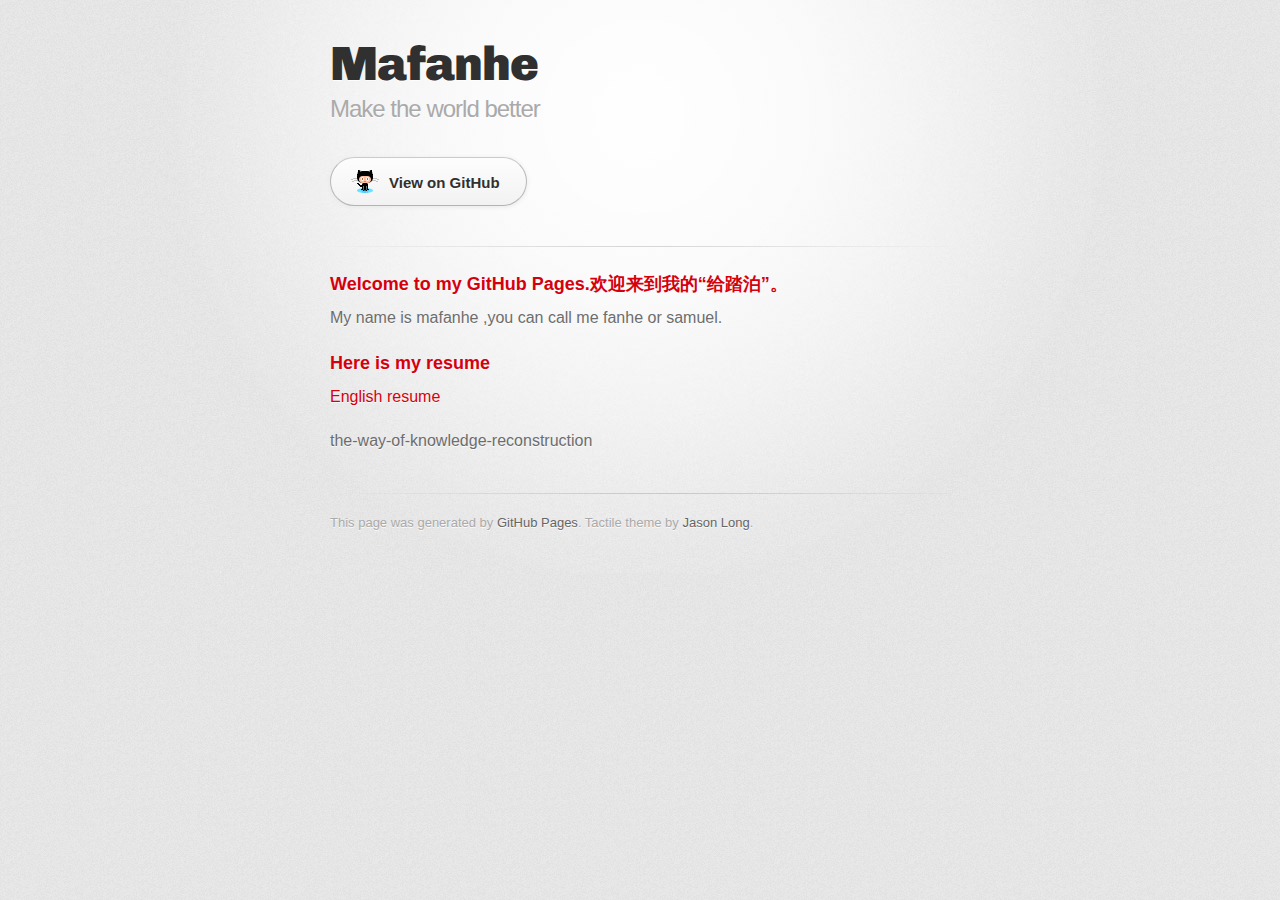
==== commit 94deb7c6: "Update index.html" ====
--- a/index.html
+++ b/index.html
@@ -10,7 +10,7 @@
     <!--[if lt IE 9]>
     <script src="//html5shiv.googlecode.com/svn/trunk/html5.js"></script>
     <![endif]-->
-    <title>Mafanhe by mafanhe</title>
+    <title>马凡贺的知识重构之路</title>
   </head>
 
   <body>
@@ -37,7 +37,10 @@
 <h3>
 <a id="here-is-my-resume" class="anchor" href="#here-is-my-resume" aria-hidden="true"><span class="octicon octicon-link"></span></a>Here is my resume</h3>
 
-<p><a href="mafanhe.github.io/%E5%9C%A8%E7%BA%BF%E7%AE%80%E5%8E%86%E6%A8%A1%E6%9D%BF.html">English resume</a></p>
+<p><a href="resume.html">English resume</a></p>
+
+<a id="the-way-of-knowledge-reconstruction" class="anchor" href="#the-way-of-knowledge-reconstruction" aria-hidden="true"><span class="octicon octicon-link"></span></a>the-way-of-knowledge-reconstruction</h3>
+  
         </section>
 
         <footer>
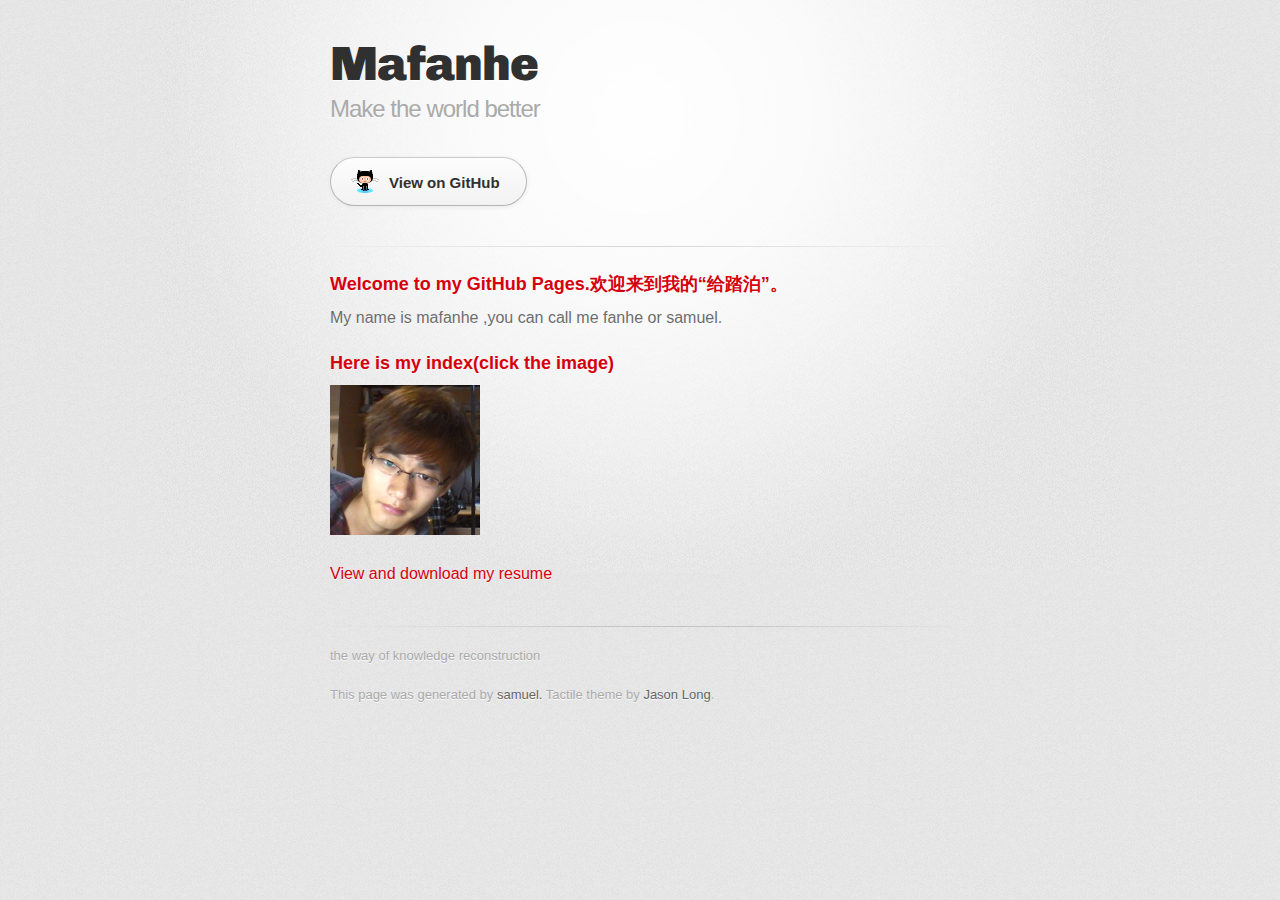
==== commit 5dafbe5b: "update the index" ====
--- a/index.html
+++ b/index.html
@@ -35,16 +35,16 @@
 <p>My name is mafanhe ,you can call me fanhe or samuel.</p>
 
 <h3>
-<a id="here-is-my-resume" class="anchor" href="#here-is-my-resume" aria-hidden="true"><span class="octicon octicon-link"></span></a>Here is my resume</h3>
+<a id="here-is-my-resume" class="anchor" href="#here-is-my-resume" aria-hidden="true"><span class="octicon octicon-link"></span></a>Here is my index(click the image)</h3>
 
-<p><a href="resume.html">English resume</a></p>
+<p><a href="resume.html"><img class="head-image front circle" src="images/img/front.png" width="150" height="150" alt="" /></a></p>
+<p><a href="#" >View and download my resume</a></p>
 
-<a id="the-way-of-knowledge-reconstruction" class="anchor" href="#the-way-of-knowledge-reconstruction" aria-hidden="true"><span class="octicon octicon-link"></span></a>the-way-of-knowledge-reconstruction</h3>
-  
         </section>
 
         <footer>
-          This page was generated by <a href="https://pages.github.com">GitHub Pages</a>. Tactile theme by <a href="https://twitter.com/jasonlong">Jason Long</a>.
+          <p>the way of knowledge reconstruction</p>
+          This page was generated by <a href="https://twitter.com/samuel">samuel.</a> Tactile theme by <a href="https://twitter.com/jasonlong">Jason Long</a>.
         </footer>
 
                   <script type="text/javascript">
